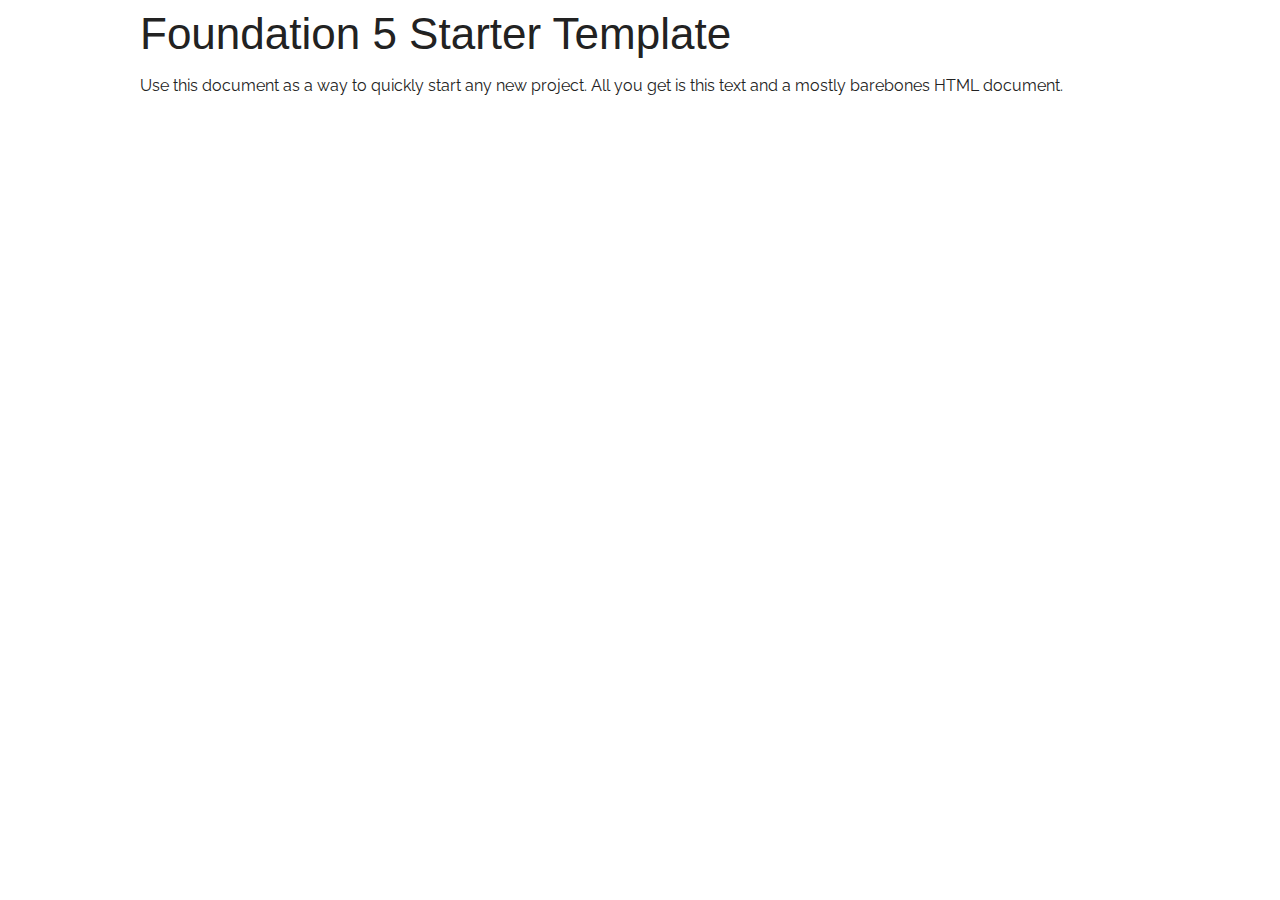
==== index.html @ c7b929cd "Foundation 5 CSS & JS Files. Single Custom CSS and JS File. Basic Starter index.html File." ====
<!DOCTYPE html>
<html lang="en" class="no-js">
<head>
	<meta charset="UTF-8">
	<meta name="viewport" content="width=device-width, initial-scale=1.0"/>
	<title>Starter Template using Foundation 5</title>
	<link rel="stylesheet" href="css/foundation.css">
	<link rel="stylesheet" href="css/custom.css">
	<link href='https://fonts.googleapis.com/css?family=Raleway:300,600,700,400' rel='stylesheet' type='text/css'>
	<script src="js/vendor/modernizr.js"></script>
	<script src="js/vendor/jquery.js"></script>
	<script src="js/script.js"></script>
</head>
<body>
	<div class="row">
		<div class="small-12">
			<h1>Foundation 5 Starter Template</h1>
			<p>Use this document as a way to quickly start any new project.
All you get is this text and a mostly barebones HTML document.</p>
		</div>
	</div>
	<script src="js/foundation.min.js"></script>
	<script>
		$(document).foundation();
	</script>
</body>
</html>
---- css/custom.css ----
body{
	font-family: 'Raleway', sans-serif;
}
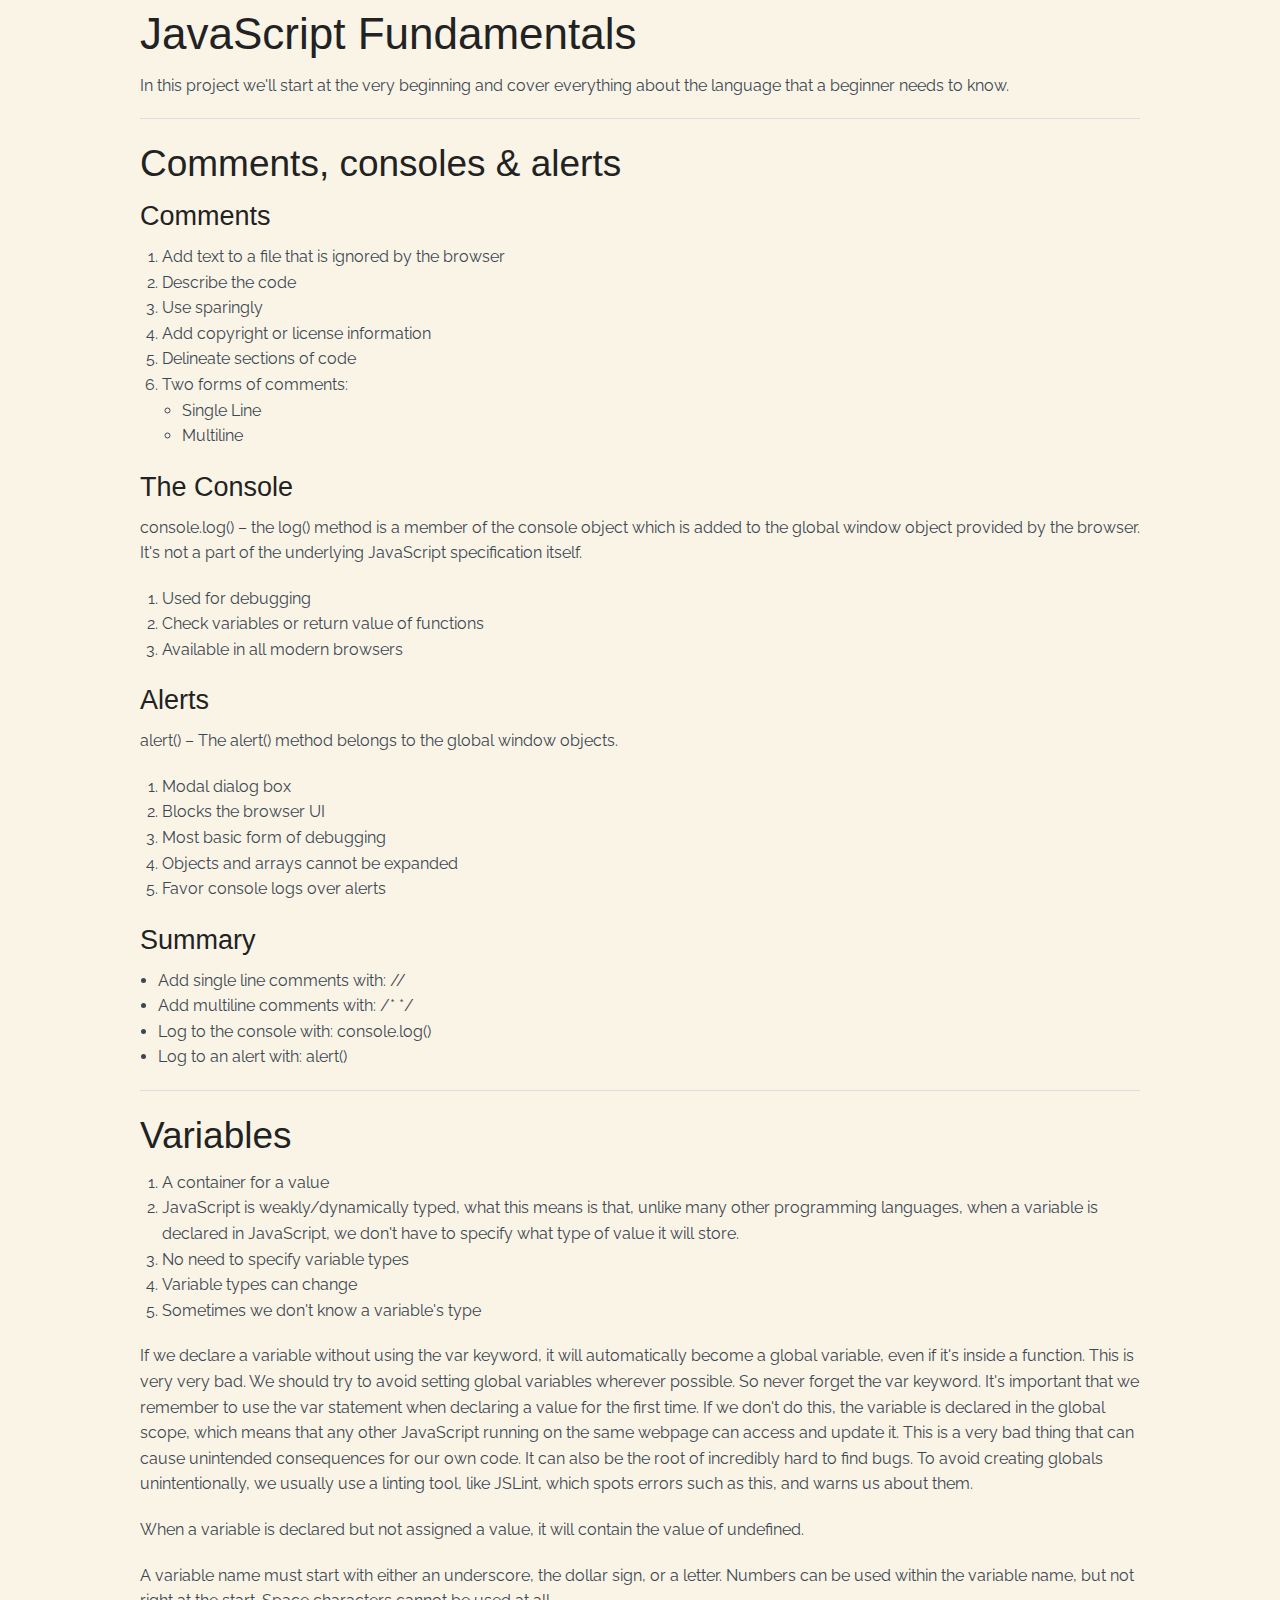
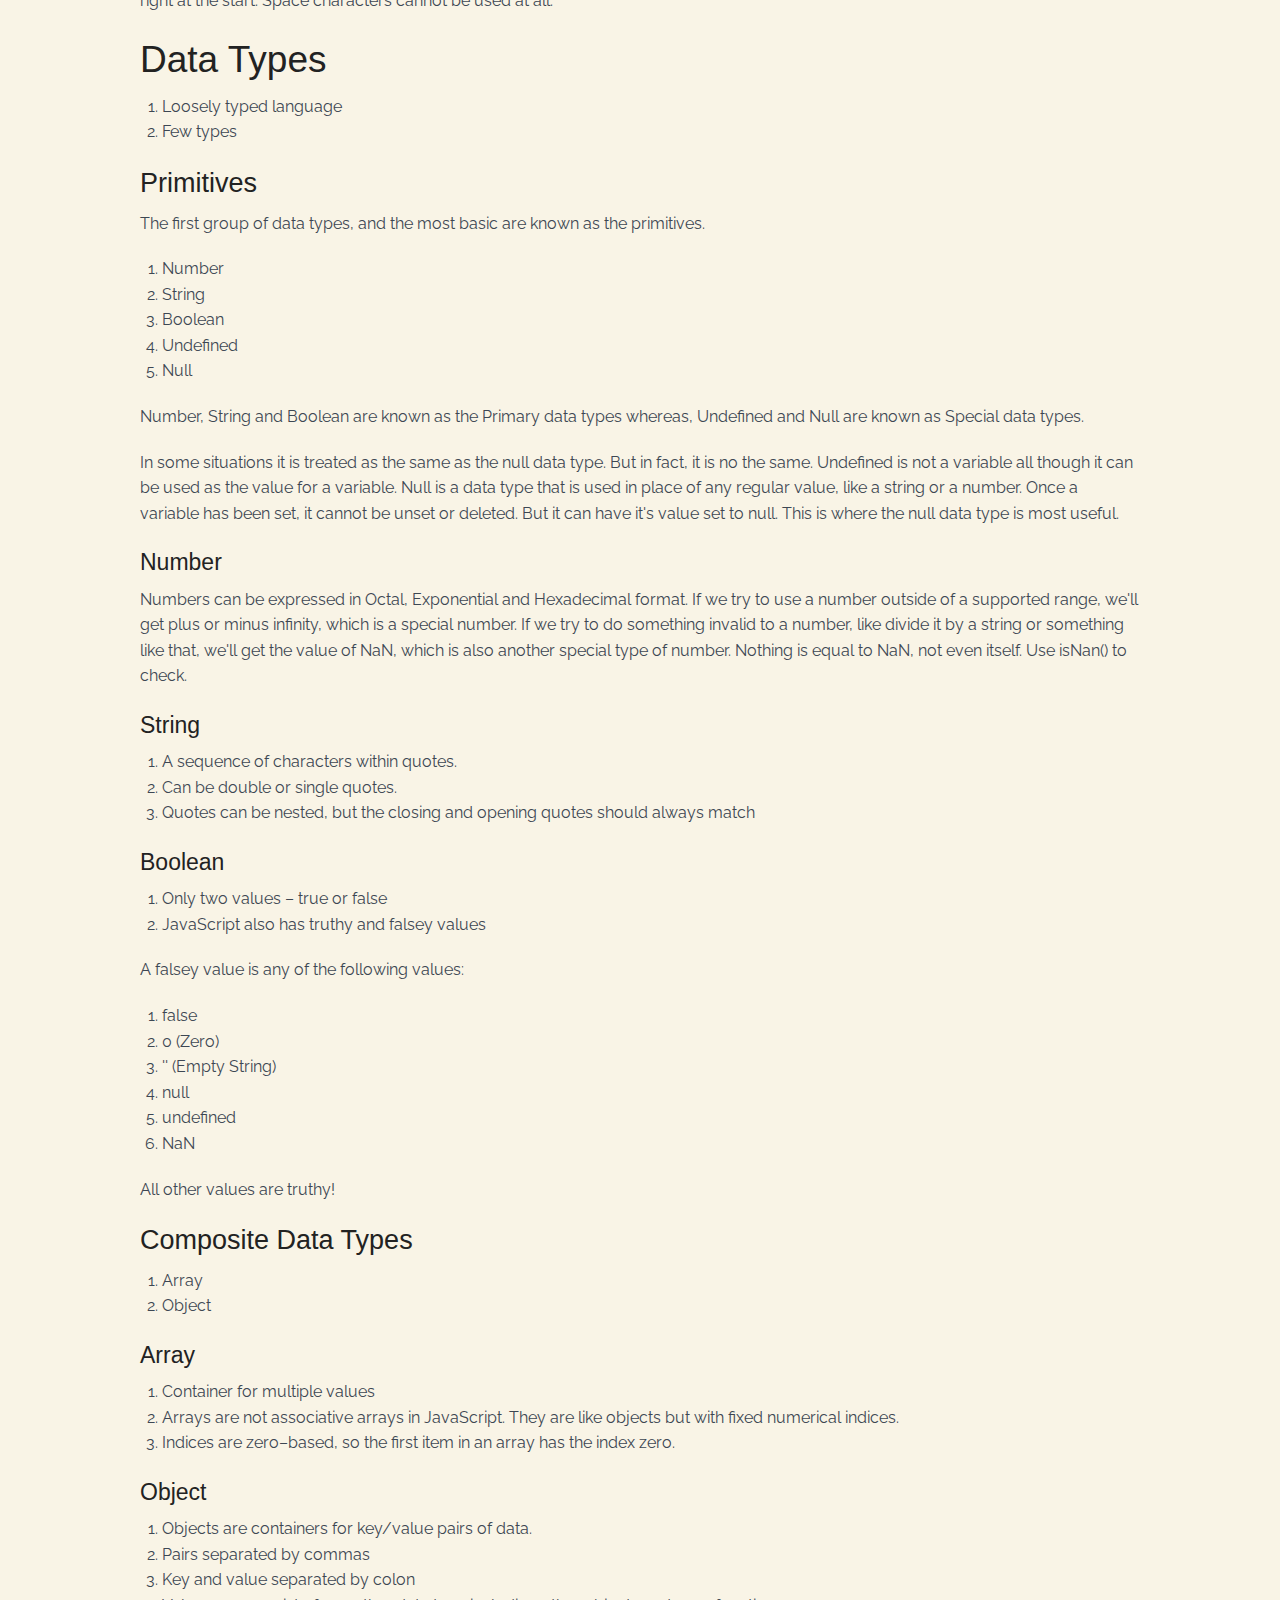
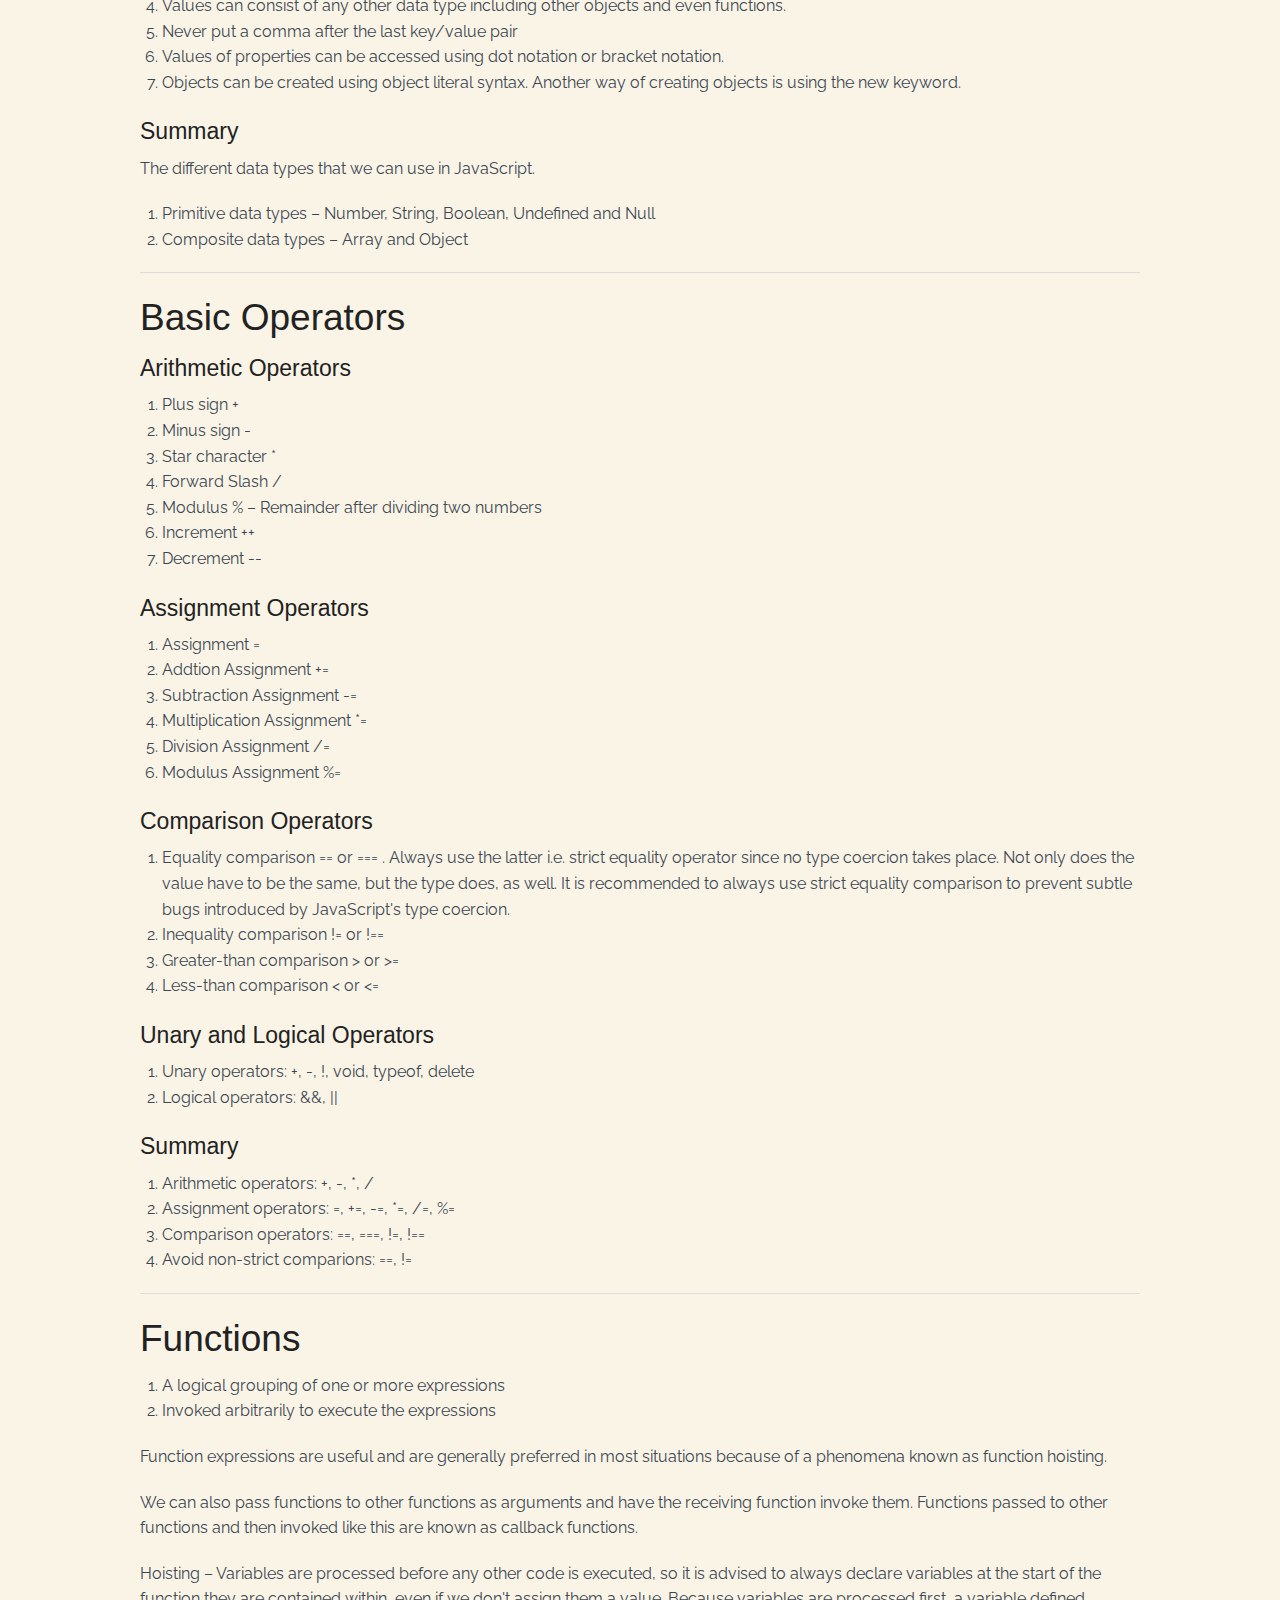
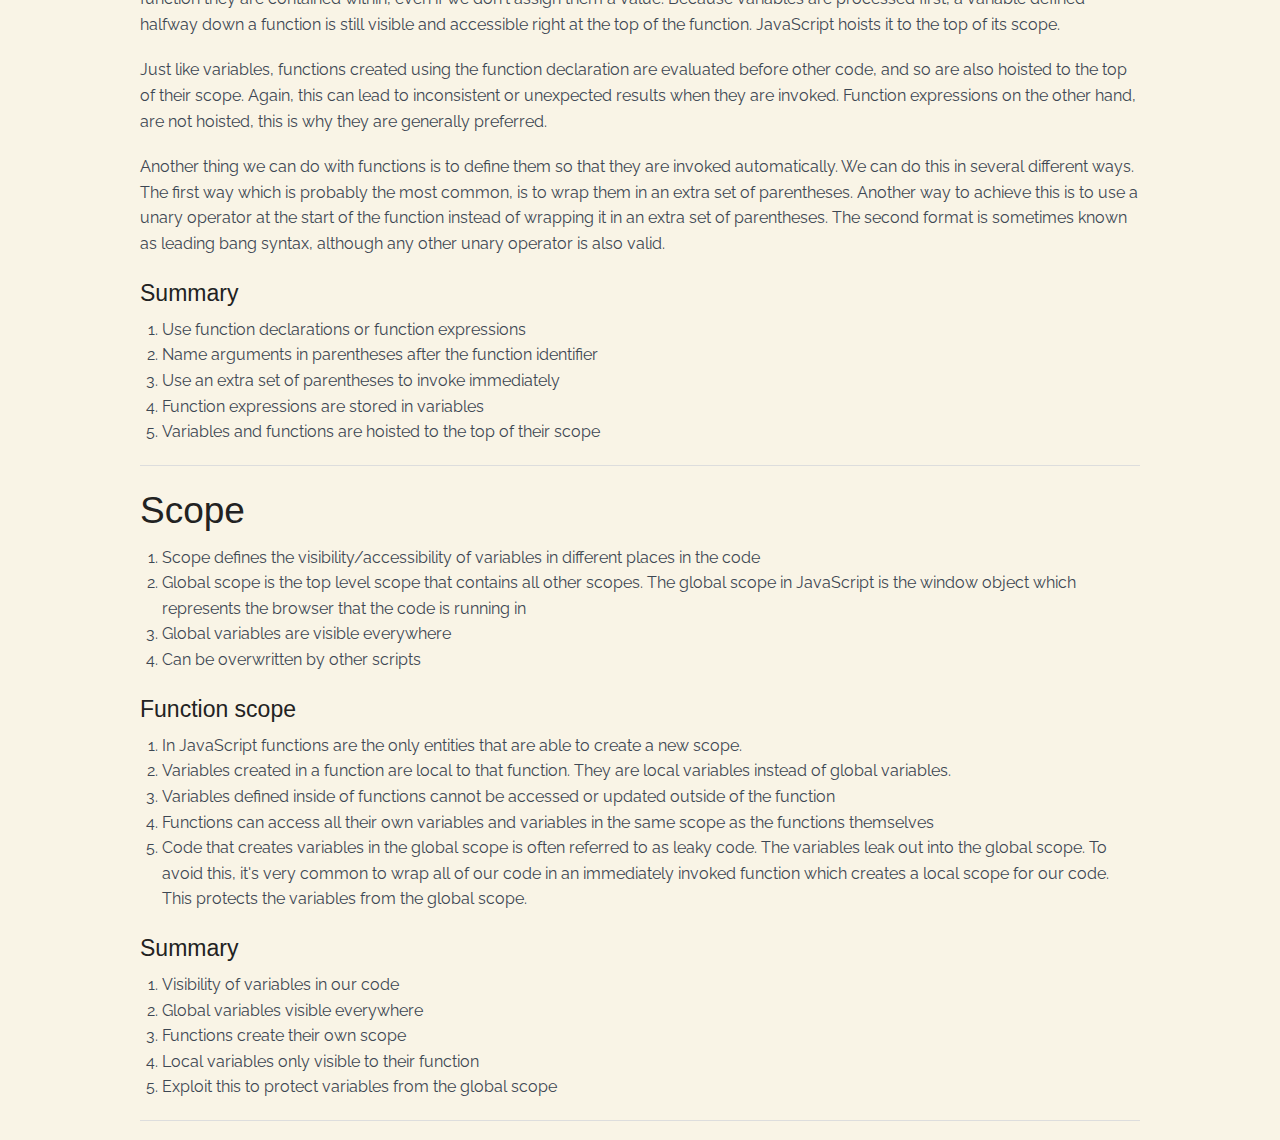
==== commit 60cc2e68: "JavaScript Code Examples." ====
--- a/index.html
+++ b/index.html
@@ -9,19 +9,219 @@
 	<link href='https://fonts.googleapis.com/css?family=Raleway:300,600,700,400' rel='stylesheet' type='text/css'>
 	<script src="js/vendor/modernizr.js"></script>
 	<script src="js/vendor/jquery.js"></script>
-	<script src="js/script.js"></script>
 </head>
 <body>
 	<div class="row">
 		<div class="small-12">
-			<h1>Foundation 5 Starter Template</h1>
-			<p>Use this document as a way to quickly start any new project.
-All you get is this text and a mostly barebones HTML document.</p>
+			<h1>JavaScript Fundamentals</h1>
+			<p>In this project we'll start at the very beginning and cover everything about the language that a beginner needs to know.</p>
+			<hr/>
+			<h2>Comments, consoles &amp; alerts</h2>
+			<h3>Comments</h3>
+			<ol>
+				<li>Add text to a file that is ignored by the browser</li>
+				<li>Describe the code</li>
+				<li>Use sparingly</li>
+				<li>Add copyright or license information</li>
+				<li>Delineate sections of code</li>
+				<li>Two forms of comments:
+					<ul>
+						<li>Single Line</li>
+						<li>Multiline</li>
+					</ul>
+				</li>
+			</ol>
+			<h3>The Console</h3>
+			<p>console.log() &ndash; the log() method is a member of the console object which is added to the global window object provided by the browser. It's not a part of the underlying JavaScript specification itself.</p>
+			<ol>
+				<li>Used for debugging</li>
+				<li>Check variables or return value of functions</li>
+				<li>Available in all modern browsers</li>
+			</ol>
+			<h3>Alerts</h3>
+			<p>alert() &ndash; The alert() method belongs to the global window objects.</p>
+			<ol>
+				<li>Modal dialog box</li>
+				<li>Blocks the browser UI</li>
+				<li>Most basic form of debugging</li>
+				<li>Objects and arrays cannot be expanded</li>
+				<li>Favor console logs over alerts</li>
+			</ol>
+			<h3>Summary</h3>
+			<ul>
+				<li>Add single line comments with: // </li>
+				<li>Add multiline comments with: /* */</li>
+				<li>Log to the console with: console.log()</li>
+				<li>Log to an alert with: alert()</li>
+			</ul>
+			<hr>
+			<h2>Variables</h2>
+			<ol>
+				<li>A container for a value</li>
+				<li>JavaScript is weakly/dynamically typed, what this means is that, unlike many other programming languages, when a variable is declared in JavaScript, we don't have to specify what type of value it will store.</li>
+				<li>No need to specify variable types</li>
+				<li>Variable types can change</li>
+				<li>Sometimes we don't know a variable's type</li>
+			</ol>
+			<p>If we declare a variable without using the var keyword, it will automatically become a global variable, even if it's inside a function. This is very very bad. We should try to avoid setting global variables wherever possible. So never forget the var keyword. It's important that we remember to use the var statement when declaring a value for the first time. If we don't do this, the variable is declared in the global scope, which means that any other JavaScript running on the same webpage can access and update it. This is a very bad thing that can cause unintended consequences for our own code. It can also be the root of incredibly hard to find bugs. To avoid creating globals unintentionally, we usually use a linting tool, like JSLint, which spots errors such as this, and warns us about them.</p>
+			<p>When a variable is declared but not assigned a value, it will contain the value of undefined.</p>
+			<p>A variable name must start with either an underscore, the dollar sign, or a letter. Numbers can be used within the variable name, but not right at the start. Space characters cannot be used at all.</p>
+			<h2>Data Types</h2>
+			<ol>
+				<li>Loosely typed language</li>
+				<li>Few types</li>
+			</ol>
+			<h3>Primitives</h3>
+			<p>The first group of data types, and the most basic are known as the primitives.</p>
+			<ol>
+				<li>Number</li>
+				<li>String</li>
+				<li>Boolean</li>
+				<li>Undefined</li>
+				<li>Null</li>
+			</ol>
+			<p>Number, String and Boolean are known as the Primary data types whereas, Undefined and Null are known as Special data types.</p>
+			<p>In some situations it is treated as the same as the null data type. But in fact, it is no the same. Undefined is not a variable all though it can be used as the value for a variable. Null is a data type that is used in place of any regular value, like a string or a number. Once a variable has been set, it cannot be unset or deleted. But it can have it's value set to null. This is where the null data type is most useful.</p>
+			<h4>Number</h4>
+			<p>Numbers can be expressed in Octal, Exponential and Hexadecimal format. If we try to use a number outside of a supported range, we'll get plus or minus infinity, which is a special number. If we try to do something invalid to a number, like divide it by a string or something like that, we'll get the value of NaN, which is also another special type of number. Nothing is equal to NaN, not even itself. Use isNan() to check.</p>
+			<h4>String</h4>
+			<ol>
+				<li>A sequence of characters within quotes.</li>
+				<li>Can be double or single quotes.</li>
+				<li>Quotes can be nested, but the closing and opening quotes should always match</li>
+			</ol>
+			<h4>Boolean</h4>
+			<ol>
+				<li>Only two values &ndash; true or false</li>
+				<li>JavaScript also has truthy and falsey values</li>
+			</ol>
+			<p>A falsey value is any of the following values:</p>
+			<ol>
+				<li>false</li>
+				<li>0 (Zero)</li>
+				<li>'' (Empty String)</li>
+				<li>null</li>
+				<li>undefined</li>
+				<li>NaN</li>
+			</ol>
+			<p>All other values are truthy!</p>
+			<h3>Composite Data Types</h3>
+			<ol>
+				<li>Array</li>
+				<li>Object</li>
+			</ol>
+			<h4>Array</h4>
+			<ol>
+				<li>Container for multiple values</li>
+				<li>Arrays are not associative arrays in JavaScript. They are like objects but with fixed numerical indices.</li>
+				<li>Indices are zero&ndash;based, so the first item in an array has the index zero.</li>
+			</ol>
+			<h4>Object</h4>
+			<ol>
+				<li>Objects are containers for key/value pairs of data.</li>
+				<li>Pairs separated by commas</li>
+				<li>Key and value separated by colon</li>
+				<li>Values can consist of any other data type including other objects and even functions.</li>
+				<li>Never put a comma after the last key/value pair</li>
+				<li>Values of properties can be accessed using dot notation or bracket notation.</li>
+				<li>Objects can be created using object literal syntax. Another way of creating objects is using the new keyword.</li>
+			</ol>
+			<h4>Summary</h4>
+			<p>The different data types that we can use in JavaScript.</p>
+			<ol>
+				<li>Primitive data types &ndash; Number, String, Boolean, Undefined and Null</li>
+				<li>Composite data types &ndash; Array and Object</li>
+			</ol>
+			<hr>
+			<h2>Basic Operators</h2>
+			<h4>Arithmetic Operators</h4>
+			<ol>
+				<li>Plus sign +</li>
+				<li>Minus sign -</li>
+				<li>Star character *</li>
+				<li>Forward Slash /</li>
+				<li>Modulus % &ndash; Remainder after dividing two numbers</li>
+				<li>Increment ++</li>
+				<li>Decrement --</li>
+			</ol>
+			<h4>Assignment Operators</h4>
+			<ol>
+				<li>Assignment =</li>
+				<li>Addtion Assignment +=</li>
+				<li>Subtraction Assignment -=</li>
+				<li>Multiplication Assignment *=</li>
+				<li>Division Assignment /=</li>
+				<li>Modulus Assignment %=</li>
+			</ol>
+			<h4>Comparison Operators</h4>
+			<ol>
+				<li>Equality comparison == or === . Always use the  latter i.e. strict equality operator since no type coercion takes place. Not only does the value have to be the same, but the type does, as well. It is recommended to always use strict equality comparison to prevent subtle bugs introduced by JavaScript's type coercion.</li>
+				<li>Inequality comparison != or !==</li>
+				<li>Greater-than comparison > or >= </li>
+				<li>Less-than comparison < or <= </li>
+			</ol>
+			<h4>Unary and Logical Operators</h4>
+			<ol>
+				<li>Unary operators: +, -, !, void, typeof, delete</li>
+				<li>Logical operators: &&, ||</li>
+			</ol>
+			<h4>Summary</h4>
+			<ol>
+				<li>Arithmetic operators: +, -,  *,  /</li>
+				<li>Assignment operators: =, +=, -=, *=, /=, %=</li>
+				<li>Comparison operators: ==, ===, !=, !==</li>
+				<li>Avoid non-strict comparions: ==, !=</li>
+			</ol>
+			<hr/>
+			<h2>Functions</h2>
+			<ol>
+				<li>A logical grouping of one or more expressions</li>
+				<li>Invoked arbitrarily to execute the expressions</li>
+			</ol>
+			<p>Function expressions are useful and are generally preferred in most situations because of a phenomena known as function hoisting.</p>
+			<p>We can also pass functions to other functions as arguments and have the receiving function invoke them. Functions passed to other functions and then invoked like this are known as callback functions.</p>
+			<p>Hoisting &ndash; Variables are processed before any other code is executed, so it is advised to always declare variables at the start of the function they are contained within, even if we don't assign them a value. Because variables are processed first, a variable defined halfway down a function is still visible and accessible right at the top of the function. JavaScript hoists it to the top of its scope.</p>
+			<p>Just like variables, functions created using the function declaration are evaluated before other code, and so are also hoisted to the top of their scope. Again, this can lead to inconsistent or unexpected results when they are invoked. Function expressions on the other hand, are not hoisted, this is why they are generally preferred.</p>
+			<p>Another thing we can do with functions is to define them so that they are invoked automatically. We can do this in several different ways. The first way which is probably the most common, is to wrap them in an extra set of parentheses. Another way to achieve this is to use a unary operator at the start of the function instead of wrapping it in an extra set of parentheses. The second format is sometimes known as leading bang syntax, although any other unary operator is also valid.</p>
+			<h4>Summary</h4>
+			<ol>
+				<li>Use function declarations or function expressions</li>
+				<li>Name arguments in parentheses after the function identifier</li>
+				<li>Use an extra set of parentheses to invoke immediately</li>
+				<li>Function expressions are stored in variables</li>
+				<li>Variables and functions are hoisted to the top of their scope</li>
+			</ol>
+			<hr>
+			<h2>Scope</h2>
+			<ol>
+				<li>Scope defines the visibility/accessibility of variables in different places in the code</li>
+				<li>Global scope is the top level scope that contains all other scopes. The global scope in JavaScript is the window object which represents the browser that the code is running in</li>
+				<li>Global variables are visible everywhere</li>
+				<li>Can be overwritten by other scripts</li>
+			</ol>
+			<h4>Function scope</h4>
+			<ol>
+				<li>In JavaScript functions are the only entities that are able to create a new scope.</li>
+				<li>Variables created in a function are local to that function. They are local variables instead of global variables.</li>
+				<li>Variables defined inside of functions cannot be accessed or updated outside of the function</li>
+				<li>Functions can access all their own variables and variables in the same scope as the functions themselves</li>
+				<li>Code that creates variables in the global scope is often referred to as leaky code. The variables leak out into the global scope. To avoid this, it's very common to wrap all of our code in an immediately invoked function which creates a local scope for our code. This protects the variables from the global scope.</li>
+			</ol>
+			<h4>Summary</h4>
+			<ol>
+				<li>Visibility of variables in our code</li>
+				<li>Global variables visible everywhere</li>
+				<li>Functions create their own scope</li>
+				<li>Local variables only visible to their function</li>
+				<li>Exploit this to protect variables from the global scope </li>
+			</ol>
+			<hr>
 		</div>
 	</div>
 	<script src="js/foundation.min.js"></script>
 	<script>
 		$(document).foundation();
 	</script>
+	<script src="js/script.js"></script>
 </body>
 </html>--- a/css/custom.css
+++ b/css/custom.css
@@ -1,3 +1,5 @@
 body{
 	font-family: 'Raleway', sans-serif;
+	background-color: #f9f4e6;
+	color:#3d4753;
 }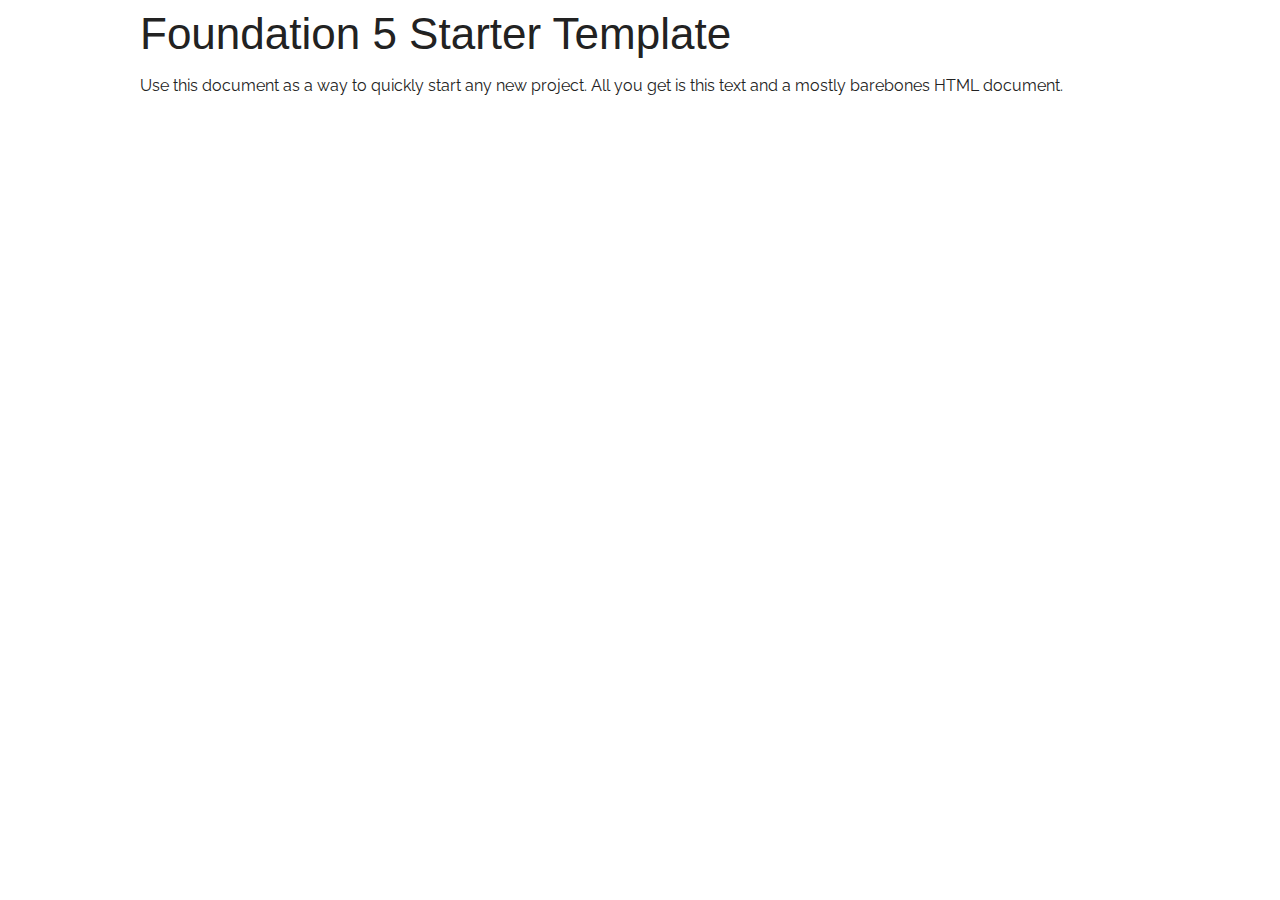
==== commit 83428518: "Revert "JavaScript Code Examples."" ====
--- a/index.html
+++ b/index.html
@@ -9,219 +9,19 @@
 	<link href='https://fonts.googleapis.com/css?family=Raleway:300,600,700,400' rel='stylesheet' type='text/css'>
 	<script src="js/vendor/modernizr.js"></script>
 	<script src="js/vendor/jquery.js"></script>
+	<script src="js/script.js"></script>
 </head>
 <body>
 	<div class="row">
 		<div class="small-12">
-			<h1>JavaScript Fundamentals</h1>
-			<p>In this project we'll start at the very beginning and cover everything about the language that a beginner needs to know.</p>
-			<hr/>
-			<h2>Comments, consoles &amp; alerts</h2>
-			<h3>Comments</h3>
-			<ol>
-				<li>Add text to a file that is ignored by the browser</li>
-				<li>Describe the code</li>
-				<li>Use sparingly</li>
-				<li>Add copyright or license information</li>
-				<li>Delineate sections of code</li>
-				<li>Two forms of comments:
-					<ul>
-						<li>Single Line</li>
-						<li>Multiline</li>
-					</ul>
-				</li>
-			</ol>
-			<h3>The Console</h3>
-			<p>console.log() &ndash; the log() method is a member of the console object which is added to the global window object provided by the browser. It's not a part of the underlying JavaScript specification itself.</p>
-			<ol>
-				<li>Used for debugging</li>
-				<li>Check variables or return value of functions</li>
-				<li>Available in all modern browsers</li>
-			</ol>
-			<h3>Alerts</h3>
-			<p>alert() &ndash; The alert() method belongs to the global window objects.</p>
-			<ol>
-				<li>Modal dialog box</li>
-				<li>Blocks the browser UI</li>
-				<li>Most basic form of debugging</li>
-				<li>Objects and arrays cannot be expanded</li>
-				<li>Favor console logs over alerts</li>
-			</ol>
-			<h3>Summary</h3>
-			<ul>
-				<li>Add single line comments with: // </li>
-				<li>Add multiline comments with: /* */</li>
-				<li>Log to the console with: console.log()</li>
-				<li>Log to an alert with: alert()</li>
-			</ul>
-			<hr>
-			<h2>Variables</h2>
-			<ol>
-				<li>A container for a value</li>
-				<li>JavaScript is weakly/dynamically typed, what this means is that, unlike many other programming languages, when a variable is declared in JavaScript, we don't have to specify what type of value it will store.</li>
-				<li>No need to specify variable types</li>
-				<li>Variable types can change</li>
-				<li>Sometimes we don't know a variable's type</li>
-			</ol>
-			<p>If we declare a variable without using the var keyword, it will automatically become a global variable, even if it's inside a function. This is very very bad. We should try to avoid setting global variables wherever possible. So never forget the var keyword. It's important that we remember to use the var statement when declaring a value for the first time. If we don't do this, the variable is declared in the global scope, which means that any other JavaScript running on the same webpage can access and update it. This is a very bad thing that can cause unintended consequences for our own code. It can also be the root of incredibly hard to find bugs. To avoid creating globals unintentionally, we usually use a linting tool, like JSLint, which spots errors such as this, and warns us about them.</p>
-			<p>When a variable is declared but not assigned a value, it will contain the value of undefined.</p>
-			<p>A variable name must start with either an underscore, the dollar sign, or a letter. Numbers can be used within the variable name, but not right at the start. Space characters cannot be used at all.</p>
-			<h2>Data Types</h2>
-			<ol>
-				<li>Loosely typed language</li>
-				<li>Few types</li>
-			</ol>
-			<h3>Primitives</h3>
-			<p>The first group of data types, and the most basic are known as the primitives.</p>
-			<ol>
-				<li>Number</li>
-				<li>String</li>
-				<li>Boolean</li>
-				<li>Undefined</li>
-				<li>Null</li>
-			</ol>
-			<p>Number, String and Boolean are known as the Primary data types whereas, Undefined and Null are known as Special data types.</p>
-			<p>In some situations it is treated as the same as the null data type. But in fact, it is no the same. Undefined is not a variable all though it can be used as the value for a variable. Null is a data type that is used in place of any regular value, like a string or a number. Once a variable has been set, it cannot be unset or deleted. But it can have it's value set to null. This is where the null data type is most useful.</p>
-			<h4>Number</h4>
-			<p>Numbers can be expressed in Octal, Exponential and Hexadecimal format. If we try to use a number outside of a supported range, we'll get plus or minus infinity, which is a special number. If we try to do something invalid to a number, like divide it by a string or something like that, we'll get the value of NaN, which is also another special type of number. Nothing is equal to NaN, not even itself. Use isNan() to check.</p>
-			<h4>String</h4>
-			<ol>
-				<li>A sequence of characters within quotes.</li>
-				<li>Can be double or single quotes.</li>
-				<li>Quotes can be nested, but the closing and opening quotes should always match</li>
-			</ol>
-			<h4>Boolean</h4>
-			<ol>
-				<li>Only two values &ndash; true or false</li>
-				<li>JavaScript also has truthy and falsey values</li>
-			</ol>
-			<p>A falsey value is any of the following values:</p>
-			<ol>
-				<li>false</li>
-				<li>0 (Zero)</li>
-				<li>'' (Empty String)</li>
-				<li>null</li>
-				<li>undefined</li>
-				<li>NaN</li>
-			</ol>
-			<p>All other values are truthy!</p>
-			<h3>Composite Data Types</h3>
-			<ol>
-				<li>Array</li>
-				<li>Object</li>
-			</ol>
-			<h4>Array</h4>
-			<ol>
-				<li>Container for multiple values</li>
-				<li>Arrays are not associative arrays in JavaScript. They are like objects but with fixed numerical indices.</li>
-				<li>Indices are zero&ndash;based, so the first item in an array has the index zero.</li>
-			</ol>
-			<h4>Object</h4>
-			<ol>
-				<li>Objects are containers for key/value pairs of data.</li>
-				<li>Pairs separated by commas</li>
-				<li>Key and value separated by colon</li>
-				<li>Values can consist of any other data type including other objects and even functions.</li>
-				<li>Never put a comma after the last key/value pair</li>
-				<li>Values of properties can be accessed using dot notation or bracket notation.</li>
-				<li>Objects can be created using object literal syntax. Another way of creating objects is using the new keyword.</li>
-			</ol>
-			<h4>Summary</h4>
-			<p>The different data types that we can use in JavaScript.</p>
-			<ol>
-				<li>Primitive data types &ndash; Number, String, Boolean, Undefined and Null</li>
-				<li>Composite data types &ndash; Array and Object</li>
-			</ol>
-			<hr>
-			<h2>Basic Operators</h2>
-			<h4>Arithmetic Operators</h4>
-			<ol>
-				<li>Plus sign +</li>
-				<li>Minus sign -</li>
-				<li>Star character *</li>
-				<li>Forward Slash /</li>
-				<li>Modulus % &ndash; Remainder after dividing two numbers</li>
-				<li>Increment ++</li>
-				<li>Decrement --</li>
-			</ol>
-			<h4>Assignment Operators</h4>
-			<ol>
-				<li>Assignment =</li>
-				<li>Addtion Assignment +=</li>
-				<li>Subtraction Assignment -=</li>
-				<li>Multiplication Assignment *=</li>
-				<li>Division Assignment /=</li>
-				<li>Modulus Assignment %=</li>
-			</ol>
-			<h4>Comparison Operators</h4>
-			<ol>
-				<li>Equality comparison == or === . Always use the  latter i.e. strict equality operator since no type coercion takes place. Not only does the value have to be the same, but the type does, as well. It is recommended to always use strict equality comparison to prevent subtle bugs introduced by JavaScript's type coercion.</li>
-				<li>Inequality comparison != or !==</li>
-				<li>Greater-than comparison > or >= </li>
-				<li>Less-than comparison < or <= </li>
-			</ol>
-			<h4>Unary and Logical Operators</h4>
-			<ol>
-				<li>Unary operators: +, -, !, void, typeof, delete</li>
-				<li>Logical operators: &&, ||</li>
-			</ol>
-			<h4>Summary</h4>
-			<ol>
-				<li>Arithmetic operators: +, -,  *,  /</li>
-				<li>Assignment operators: =, +=, -=, *=, /=, %=</li>
-				<li>Comparison operators: ==, ===, !=, !==</li>
-				<li>Avoid non-strict comparions: ==, !=</li>
-			</ol>
-			<hr/>
-			<h2>Functions</h2>
-			<ol>
-				<li>A logical grouping of one or more expressions</li>
-				<li>Invoked arbitrarily to execute the expressions</li>
-			</ol>
-			<p>Function expressions are useful and are generally preferred in most situations because of a phenomena known as function hoisting.</p>
-			<p>We can also pass functions to other functions as arguments and have the receiving function invoke them. Functions passed to other functions and then invoked like this are known as callback functions.</p>
-			<p>Hoisting &ndash; Variables are processed before any other code is executed, so it is advised to always declare variables at the start of the function they are contained within, even if we don't assign them a value. Because variables are processed first, a variable defined halfway down a function is still visible and accessible right at the top of the function. JavaScript hoists it to the top of its scope.</p>
-			<p>Just like variables, functions created using the function declaration are evaluated before other code, and so are also hoisted to the top of their scope. Again, this can lead to inconsistent or unexpected results when they are invoked. Function expressions on the other hand, are not hoisted, this is why they are generally preferred.</p>
-			<p>Another thing we can do with functions is to define them so that they are invoked automatically. We can do this in several different ways. The first way which is probably the most common, is to wrap them in an extra set of parentheses. Another way to achieve this is to use a unary operator at the start of the function instead of wrapping it in an extra set of parentheses. The second format is sometimes known as leading bang syntax, although any other unary operator is also valid.</p>
-			<h4>Summary</h4>
-			<ol>
-				<li>Use function declarations or function expressions</li>
-				<li>Name arguments in parentheses after the function identifier</li>
-				<li>Use an extra set of parentheses to invoke immediately</li>
-				<li>Function expressions are stored in variables</li>
-				<li>Variables and functions are hoisted to the top of their scope</li>
-			</ol>
-			<hr>
-			<h2>Scope</h2>
-			<ol>
-				<li>Scope defines the visibility/accessibility of variables in different places in the code</li>
-				<li>Global scope is the top level scope that contains all other scopes. The global scope in JavaScript is the window object which represents the browser that the code is running in</li>
-				<li>Global variables are visible everywhere</li>
-				<li>Can be overwritten by other scripts</li>
-			</ol>
-			<h4>Function scope</h4>
-			<ol>
-				<li>In JavaScript functions are the only entities that are able to create a new scope.</li>
-				<li>Variables created in a function are local to that function. They are local variables instead of global variables.</li>
-				<li>Variables defined inside of functions cannot be accessed or updated outside of the function</li>
-				<li>Functions can access all their own variables and variables in the same scope as the functions themselves</li>
-				<li>Code that creates variables in the global scope is often referred to as leaky code. The variables leak out into the global scope. To avoid this, it's very common to wrap all of our code in an immediately invoked function which creates a local scope for our code. This protects the variables from the global scope.</li>
-			</ol>
-			<h4>Summary</h4>
-			<ol>
-				<li>Visibility of variables in our code</li>
-				<li>Global variables visible everywhere</li>
-				<li>Functions create their own scope</li>
-				<li>Local variables only visible to their function</li>
-				<li>Exploit this to protect variables from the global scope </li>
-			</ol>
-			<hr>
+			<h1>Foundation 5 Starter Template</h1>
+			<p>Use this document as a way to quickly start any new project.
+All you get is this text and a mostly barebones HTML document.</p>
 		</div>
 	</div>
 	<script src="js/foundation.min.js"></script>
 	<script>
 		$(document).foundation();
 	</script>
-	<script src="js/script.js"></script>
 </body>
 </html>--- a/css/custom.css
+++ b/css/custom.css
@@ -1,5 +1,3 @@
 body{
 	font-family: 'Raleway', sans-serif;
-	background-color: #f9f4e6;
-	color:#3d4753;
 }